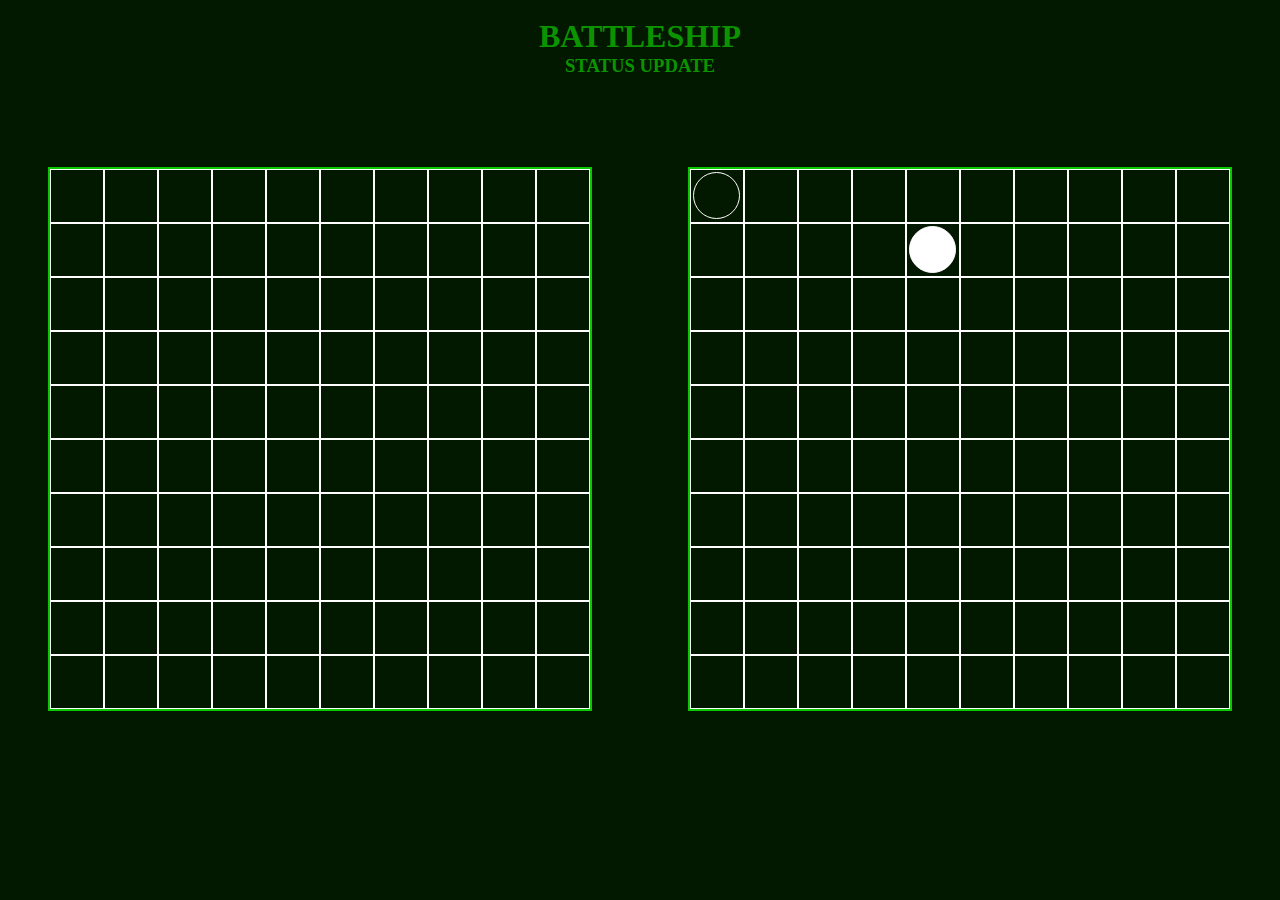
==== game.html @ 8d37f4f3 "initialise HTML, implement game interface" ====
<!DOCTYPE html>
<html lang="en">
<head>
    <meta charset="UTF-8">
    <meta http-equiv="X-UA-Compatible" content="IE=edge">
    <meta name="viewport" content="width=device-width, initial-scale=1.0">
    <title>BATTLESHIP</title>

    <link rel="stylesheet" href="./stylesheets/game_style.css">
    <script src="./js/game.js"></script>
</head>
<body>
    <header>
        <h1>BATTLESHIP</h1>
        <h3>STATUS UPDATE</h3>
    </header>

    <div class="board" >
        <board class="boards" id="board1">
            <div class="spaces" id="r0c0"></div>
            <div class="spaces" id="r0c1"></div>
            <div class="spaces" id="r0c2"></div>
            <div class="spaces" id="r0c3"></div>
            <div class="spaces" id="r0c4"></div>
            <div class="spaces" id="r0c5"></div>
            <div class="spaces" id="r0c6"></div>
            <div class="spaces" id="r0c7"></div>
            <div class="spaces" id="r0c8"></div>
            <div class="spaces" id="r0c9"></div>          
            
            <div class="spaces" id="r1c0"></div>
            <div class="spaces" id="r1c1"></div>
            <div class="spaces" id="r1c2"></div>
            <div class="spaces" id="r1c3"></div>
            <div class="spaces" id="r1c4"></div>
            <div class="spaces" id="r1c5"></div>
            <div class="spaces" id="r1c6"></div>
            <div class="spaces" id="r1c7"></div>
            <div class="spaces" id="r1c8"></div>
            <div class="spaces" id="r1c9"></div>            

            <div class="spaces" id="r2c0"></div>
            <div class="spaces" id="r2c1"></div>
            <div class="spaces" id="r2c2"></div>
            <div class="spaces" id="r2c3"></div>
            <div class="spaces" id="r2c4"></div>
            <div class="spaces" id="r2c5"></div>
            <div class="spaces" id="r2c6"></div>
            <div class="spaces" id="r2c7"></div>
            <div class="spaces" id="r2c8"></div>
            <div class="spaces" id="r2c9"></div>            

            <div class="spaces" id="r3c0"></div>
            <div class="spaces" id="r3c1"></div>
            <div class="spaces" id="r3c2"></div>
            <div class="spaces" id="r3c3"></div>
            <div class="spaces" id="r3c4"></div>
            <div class="spaces" id="r3c5"></div>
            <div class="spaces" id="r3c6"></div>
            <div class="spaces" id="r3c7"></div>
            <div class="spaces" id="r3c8"></div>
            <div class="spaces" id="r3c9"></div>            

            <div class="spaces" id="r4c0"></div>
            <div class="spaces" id="r4c1"></div>
            <div class="spaces" id="r4c2"></div>
            <div class="spaces" id="r4c3"></div>
            <div class="spaces" id="r4c4"></div>
            <div class="spaces" id="r4c5"></div>
            <div class="spaces" id="r4c6"></div>
            <div class="spaces" id="r4c7"></div>
            <div class="spaces" id="r4c8"></div>
            <div class="spaces" id="r4c9"></div>            

            <div class="spaces" id="r5c0"></div>
            <div class="spaces" id="r5c1"></div>
            <div class="spaces" id="r5c2"></div>
            <div class="spaces" id="r5c3"></div>
            <div class="spaces" id="r5c4"></div>
            <div class="spaces" id="r5c5"></div>
            <div class="spaces" id="r5c6"></div>
            <div class="spaces" id="r5c7"></div>
            <div class="spaces" id="r5c8"></div>
            <div class="spaces" id="r5c9"></div>            

            <div class="spaces" id="r6c0"></div>
            <div class="spaces" id="r6c1"></div>
            <div class="spaces" id="r6c2"></div>
            <div class="spaces" id="r6c3"></div>
            <div class="spaces" id="r6c4"></div>
            <div class="spaces" id="r6c5"></div>
            <div class="spaces" id="r6c6"></div>
            <div class="spaces" id="r6c7"></div>
            <div class="spaces" id="r6c8"></div>
            <div class="spaces" id="r6c9"></div>            

            <div class="spaces" id="r7c0"></div>
            <div class="spaces" id="r7c1"></div>
            <div class="spaces" id="r7c2"></div>
            <div class="spaces" id="r7c3"></div>
            <div class="spaces" id="r7c4"></div>
            <div class="spaces" id="r7c5"></div>
            <div class="spaces" id="r7c6"></div>
            <div class="spaces" id="r7c7"></div>
            <div class="spaces" id="r7c8"></div>
            <div class="spaces" id="r7c9"></div>            

            <div class="spaces" id="r8c0"></div>
            <div class="spaces" id="r8c1"></div>
            <div class="spaces" id="r8c2"></div>
            <div class="spaces" id="r8c3"></div>
            <div class="spaces" id="r8c4"></div>
            <div class="spaces" id="r8c5"></div>
            <div class="spaces" id="r8c6"></div>
            <div class="spaces" id="r8c7"></div>
            <div class="spaces" id="r8c8"></div>
            <div class="spaces" id="r8c9"></div>            

            <div class="spaces" id="r9c0"></div>
            <div class="spaces" id="r9c1"></div>
            <div class="spaces" id="r9c2"></div>
            <div class="spaces" id="r9c3"></div>
            <div class="spaces" id="r9c4"></div>
            <div class="spaces" id="r9c5"></div>
            <div class="spaces" id="r9c6"></div>
            <div class="spaces" id="r9c7"></div>
            <div class="spaces" id="r9c8"></div>
            <div class="spaces" id="r9c9"></div>            
            
        </board>
        <board class="boards" id="board2">
            <div class="spaces" id="r0c0"><div class="miss"></div></div>
            <div class="spaces" id="r0c1"></div>
            <div class="spaces" id="r0c2"></div>
            <div class="spaces" id="r0c3"></div>
            <div class="spaces" id="r0c4"></div>
            <div class="spaces" id="r0c5"></div>
            <div class="spaces" id="r0c6"></div>
            <div class="spaces" id="r0c7"></div>
            <div class="spaces" id="r0c8"></div>
            <div class="spaces" id="r0c9"></div>          
            
            <div class="spaces" id="r1c0"></div>
            <div class="spaces" id="r1c1"></div>
            <div class="spaces" id="r1c2"></div>
            <div class="spaces" id="r1c3"></div>
            <div class="spaces" id="r1c4"><div class="hit"></div></div>
            <div class="spaces" id="r1c5"></div>
            <div class="spaces" id="r1c6"></div>
            <div class="spaces" id="r1c7"></div>
            <div class="spaces" id="r1c8"></div>
            <div class="spaces" id="r1c9"></div>            

            <div class="spaces" id="r2c0"></div>
            <div class="spaces" id="r2c1"></div>
            <div class="spaces" id="r2c2"></div>
            <div class="spaces" id="r2c3"></div>
            <div class="spaces" id="r2c4"></div>
            <div class="spaces" id="r2c5"></div>
            <div class="spaces" id="r2c6"></div>
            <div class="spaces" id="r2c7"></div>
            <div class="spaces" id="r2c8"></div>
            <div class="spaces" id="r2c9"></div>            

            <div class="spaces" id="r3c0"></div>
            <div class="spaces" id="r3c1"></div>
            <div class="spaces" id="r3c2"></div>
            <div class="spaces" id="r3c3"></div>
            <div class="spaces" id="r3c4"></div>
            <div class="spaces" id="r3c5"></div>
            <div class="spaces" id="r3c6"></div>
            <div class="spaces" id="r3c7"></div>
            <div class="spaces" id="r3c8"></div>
            <div class="spaces" id="r3c9"></div>            

            <div class="spaces" id="r4c0"></div>
            <div class="spaces" id="r4c1"></div>
            <div class="spaces" id="r4c2"></div>
            <div class="spaces" id="r4c3"></div>
            <div class="spaces" id="r4c4"></div>
            <div class="spaces" id="r4c5"></div>
            <div class="spaces" id="r4c6"></div>
            <div class="spaces" id="r4c7"></div>
            <div class="spaces" id="r4c8"></div>
            <div class="spaces" id="r4c9"></div>            

            <div class="spaces" id="r5c0"></div>
            <div class="spaces" id="r5c1"></div>
            <div class="spaces" id="r5c2"></div>
            <div class="spaces" id="r5c3"></div>
            <div class="spaces" id="r5c4"></div>
            <div class="spaces" id="r5c5"></div>
            <div class="spaces" id="r5c6"></div>
            <div class="spaces" id="r5c7"></div>
            <div class="spaces" id="r5c8"></div>
            <div class="spaces" id="r5c9"></div>            

            <div class="spaces" id="r6c0"></div>
            <div class="spaces" id="r6c1"></div>
            <div class="spaces" id="r6c2"></div>
            <div class="spaces" id="r6c3"></div>
            <div class="spaces" id="r6c4"></div>
            <div class="spaces" id="r6c5"></div>
            <div class="spaces" id="r6c6"></div>
            <div class="spaces" id="r6c7"></div>
            <div class="spaces" id="r6c8"></div>
            <div class="spaces" id="r6c9"></div>            

            <div class="spaces" id="r7c0"></div>
            <div class="spaces" id="r7c1"></div>
            <div class="spaces" id="r7c2"></div>
            <div class="spaces" id="r7c3"></div>
            <div class="spaces" id="r7c4"></div>
            <div class="spaces" id="r7c5"></div>
            <div class="spaces" id="r7c6"></div>
            <div class="spaces" id="r7c7"></div>
            <div class="spaces" id="r7c8"></div>
            <div class="spaces" id="r7c9"></div>            

            <div class="spaces" id="r8c0"></div>
            <div class="spaces" id="r8c1"></div>
            <div class="spaces" id="r8c2"></div>
            <div class="spaces" id="r8c3"></div>
            <div class="spaces" id="r8c4"></div>
            <div class="spaces" id="r8c5"></div>
            <div class="spaces" id="r8c6"></div>
            <div class="spaces" id="r8c7"></div>
            <div class="spaces" id="r8c8"></div>
            <div class="spaces" id="r8c9"></div>            

            <div class="spaces" id="r9c0"></div>
            <div class="spaces" id="r9c1"></div>
            <div class="spaces" id="r9c2"></div>
            <div class="spaces" id="r9c3"></div>
            <div class="spaces" id="r9c4"></div>
            <div class="spaces" id="r9c5"></div>
            <div class="spaces" id="r9c6"></div>
            <div class="spaces" id="r9c7"></div>
            <div class="spaces" id="r9c8"></div>
            <div class="spaces" id="r9c9"></div>   
        </board>
    </div>
    
</body>
</html>
---- stylesheets/game_style.css ----
* {
    margin: 0;
    color: #0c9300;
}

body {
    margin-top: 2vmin;
    background-color: #021900;
    
}

header {
    margin-top: 2vmin;
    text-align: center;    
}

.board {
    margin-top: 10vmin;
    display: flex;
    flex-direction: row;
    justify-content: space-around;
}

#board1 {
    display: grid;
    border: solid 2px #09c900;
    grid-template-columns: repeat(10, 6vmin [col-start]);
    grid-template-rows: repeat(10, 6vmin [row-start]);
}

#board2 {
    display: grid;
    border: solid 2px #09c900;
    grid-template-columns: repeat(10, 6vmin [col-start]);
    grid-template-rows: repeat(10, 6vmin [row-start]);
}

.spaces {
    border: solid 1px white;

}

.spaces:hover {
    cursor: pointer;
}

.hit {
    height: 5vmin;
    width: 5vmin;
    margin: 2px;
    border: solid 1px white;
    border-radius: 50%;
    background-color: white;
}

.miss {
    height: 5vmin;
    width: 5vmin;
    margin: 2px;
    border: solid 1px white;
    border-radius: 50%;
}
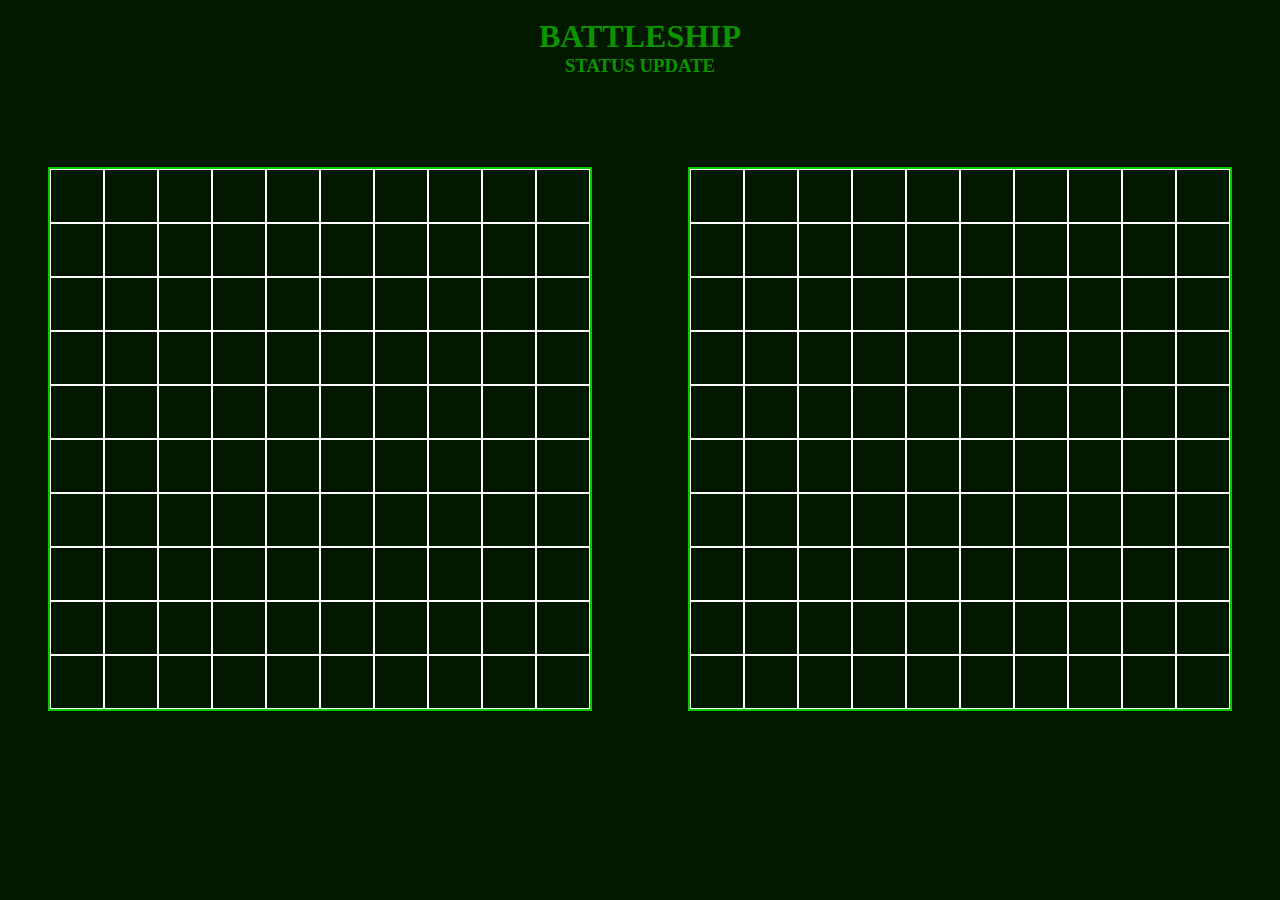
==== commit 65784006: "Clean up game.html, implemented generating grids dynamically in JS" ====
--- a/game.html
+++ b/game.html
@@ -7,7 +7,7 @@
     <title>BATTLESHIP</title>
 
     <link rel="stylesheet" href="./stylesheets/game_style.css">
-    <script src="./js/game.js"></script>
+    <script defer src="./js/game.js"></script>
 </head>
 <body>
     <header>
@@ -16,228 +16,10 @@
     </header>
 
     <div class="board" >
-        <board class="boards" id="board1">
-            <div class="spaces" id="r0c0"></div>
-            <div class="spaces" id="r0c1"></div>
-            <div class="spaces" id="r0c2"></div>
-            <div class="spaces" id="r0c3"></div>
-            <div class="spaces" id="r0c4"></div>
-            <div class="spaces" id="r0c5"></div>
-            <div class="spaces" id="r0c6"></div>
-            <div class="spaces" id="r0c7"></div>
-            <div class="spaces" id="r0c8"></div>
-            <div class="spaces" id="r0c9"></div>          
-            
-            <div class="spaces" id="r1c0"></div>
-            <div class="spaces" id="r1c1"></div>
-            <div class="spaces" id="r1c2"></div>
-            <div class="spaces" id="r1c3"></div>
-            <div class="spaces" id="r1c4"></div>
-            <div class="spaces" id="r1c5"></div>
-            <div class="spaces" id="r1c6"></div>
-            <div class="spaces" id="r1c7"></div>
-            <div class="spaces" id="r1c8"></div>
-            <div class="spaces" id="r1c9"></div>            
-
-            <div class="spaces" id="r2c0"></div>
-            <div class="spaces" id="r2c1"></div>
-            <div class="spaces" id="r2c2"></div>
-            <div class="spaces" id="r2c3"></div>
-            <div class="spaces" id="r2c4"></div>
-            <div class="spaces" id="r2c5"></div>
-            <div class="spaces" id="r2c6"></div>
-            <div class="spaces" id="r2c7"></div>
-            <div class="spaces" id="r2c8"></div>
-            <div class="spaces" id="r2c9"></div>            
-
-            <div class="spaces" id="r3c0"></div>
-            <div class="spaces" id="r3c1"></div>
-            <div class="spaces" id="r3c2"></div>
-            <div class="spaces" id="r3c3"></div>
-            <div class="spaces" id="r3c4"></div>
-            <div class="spaces" id="r3c5"></div>
-            <div class="spaces" id="r3c6"></div>
-            <div class="spaces" id="r3c7"></div>
-            <div class="spaces" id="r3c8"></div>
-            <div class="spaces" id="r3c9"></div>            
-
-            <div class="spaces" id="r4c0"></div>
-            <div class="spaces" id="r4c1"></div>
-            <div class="spaces" id="r4c2"></div>
-            <div class="spaces" id="r4c3"></div>
-            <div class="spaces" id="r4c4"></div>
-            <div class="spaces" id="r4c5"></div>
-            <div class="spaces" id="r4c6"></div>
-            <div class="spaces" id="r4c7"></div>
-            <div class="spaces" id="r4c8"></div>
-            <div class="spaces" id="r4c9"></div>            
-
-            <div class="spaces" id="r5c0"></div>
-            <div class="spaces" id="r5c1"></div>
-            <div class="spaces" id="r5c2"></div>
-            <div class="spaces" id="r5c3"></div>
-            <div class="spaces" id="r5c4"></div>
-            <div class="spaces" id="r5c5"></div>
-            <div class="spaces" id="r5c6"></div>
-            <div class="spaces" id="r5c7"></div>
-            <div class="spaces" id="r5c8"></div>
-            <div class="spaces" id="r5c9"></div>            
-
-            <div class="spaces" id="r6c0"></div>
-            <div class="spaces" id="r6c1"></div>
-            <div class="spaces" id="r6c2"></div>
-            <div class="spaces" id="r6c3"></div>
-            <div class="spaces" id="r6c4"></div>
-            <div class="spaces" id="r6c5"></div>
-            <div class="spaces" id="r6c6"></div>
-            <div class="spaces" id="r6c7"></div>
-            <div class="spaces" id="r6c8"></div>
-            <div class="spaces" id="r6c9"></div>            
-
-            <div class="spaces" id="r7c0"></div>
-            <div class="spaces" id="r7c1"></div>
-            <div class="spaces" id="r7c2"></div>
-            <div class="spaces" id="r7c3"></div>
-            <div class="spaces" id="r7c4"></div>
-            <div class="spaces" id="r7c5"></div>
-            <div class="spaces" id="r7c6"></div>
-            <div class="spaces" id="r7c7"></div>
-            <div class="spaces" id="r7c8"></div>
-            <div class="spaces" id="r7c9"></div>            
-
-            <div class="spaces" id="r8c0"></div>
-            <div class="spaces" id="r8c1"></div>
-            <div class="spaces" id="r8c2"></div>
-            <div class="spaces" id="r8c3"></div>
-            <div class="spaces" id="r8c4"></div>
-            <div class="spaces" id="r8c5"></div>
-            <div class="spaces" id="r8c6"></div>
-            <div class="spaces" id="r8c7"></div>
-            <div class="spaces" id="r8c8"></div>
-            <div class="spaces" id="r8c9"></div>            
-
-            <div class="spaces" id="r9c0"></div>
-            <div class="spaces" id="r9c1"></div>
-            <div class="spaces" id="r9c2"></div>
-            <div class="spaces" id="r9c3"></div>
-            <div class="spaces" id="r9c4"></div>
-            <div class="spaces" id="r9c5"></div>
-            <div class="spaces" id="r9c6"></div>
-            <div class="spaces" id="r9c7"></div>
-            <div class="spaces" id="r9c8"></div>
-            <div class="spaces" id="r9c9"></div>            
+        <board id="board1">
             
         </board>
         <board class="boards" id="board2">
-            <div class="spaces" id="r0c0"><div class="miss"></div></div>
-            <div class="spaces" id="r0c1"></div>
-            <div class="spaces" id="r0c2"></div>
-            <div class="spaces" id="r0c3"></div>
-            <div class="spaces" id="r0c4"></div>
-            <div class="spaces" id="r0c5"></div>
-            <div class="spaces" id="r0c6"></div>
-            <div class="spaces" id="r0c7"></div>
-            <div class="spaces" id="r0c8"></div>
-            <div class="spaces" id="r0c9"></div>          
-            
-            <div class="spaces" id="r1c0"></div>
-            <div class="spaces" id="r1c1"></div>
-            <div class="spaces" id="r1c2"></div>
-            <div class="spaces" id="r1c3"></div>
-            <div class="spaces" id="r1c4"><div class="hit"></div></div>
-            <div class="spaces" id="r1c5"></div>
-            <div class="spaces" id="r1c6"></div>
-            <div class="spaces" id="r1c7"></div>
-            <div class="spaces" id="r1c8"></div>
-            <div class="spaces" id="r1c9"></div>            
-
-            <div class="spaces" id="r2c0"></div>
-            <div class="spaces" id="r2c1"></div>
-            <div class="spaces" id="r2c2"></div>
-            <div class="spaces" id="r2c3"></div>
-            <div class="spaces" id="r2c4"></div>
-            <div class="spaces" id="r2c5"></div>
-            <div class="spaces" id="r2c6"></div>
-            <div class="spaces" id="r2c7"></div>
-            <div class="spaces" id="r2c8"></div>
-            <div class="spaces" id="r2c9"></div>            
-
-            <div class="spaces" id="r3c0"></div>
-            <div class="spaces" id="r3c1"></div>
-            <div class="spaces" id="r3c2"></div>
-            <div class="spaces" id="r3c3"></div>
-            <div class="spaces" id="r3c4"></div>
-            <div class="spaces" id="r3c5"></div>
-            <div class="spaces" id="r3c6"></div>
-            <div class="spaces" id="r3c7"></div>
-            <div class="spaces" id="r3c8"></div>
-            <div class="spaces" id="r3c9"></div>            
-
-            <div class="spaces" id="r4c0"></div>
-            <div class="spaces" id="r4c1"></div>
-            <div class="spaces" id="r4c2"></div>
-            <div class="spaces" id="r4c3"></div>
-            <div class="spaces" id="r4c4"></div>
-            <div class="spaces" id="r4c5"></div>
-            <div class="spaces" id="r4c6"></div>
-            <div class="spaces" id="r4c7"></div>
-            <div class="spaces" id="r4c8"></div>
-            <div class="spaces" id="r4c9"></div>            
-
-            <div class="spaces" id="r5c0"></div>
-            <div class="spaces" id="r5c1"></div>
-            <div class="spaces" id="r5c2"></div>
-            <div class="spaces" id="r5c3"></div>
-            <div class="spaces" id="r5c4"></div>
-            <div class="spaces" id="r5c5"></div>
-            <div class="spaces" id="r5c6"></div>
-            <div class="spaces" id="r5c7"></div>
-            <div class="spaces" id="r5c8"></div>
-            <div class="spaces" id="r5c9"></div>            
-
-            <div class="spaces" id="r6c0"></div>
-            <div class="spaces" id="r6c1"></div>
-            <div class="spaces" id="r6c2"></div>
-            <div class="spaces" id="r6c3"></div>
-            <div class="spaces" id="r6c4"></div>
-            <div class="spaces" id="r6c5"></div>
-            <div class="spaces" id="r6c6"></div>
-            <div class="spaces" id="r6c7"></div>
-            <div class="spaces" id="r6c8"></div>
-            <div class="spaces" id="r6c9"></div>            
-
-            <div class="spaces" id="r7c0"></div>
-            <div class="spaces" id="r7c1"></div>
-            <div class="spaces" id="r7c2"></div>
-            <div class="spaces" id="r7c3"></div>
-            <div class="spaces" id="r7c4"></div>
-            <div class="spaces" id="r7c5"></div>
-            <div class="spaces" id="r7c6"></div>
-            <div class="spaces" id="r7c7"></div>
-            <div class="spaces" id="r7c8"></div>
-            <div class="spaces" id="r7c9"></div>            
-
-            <div class="spaces" id="r8c0"></div>
-            <div class="spaces" id="r8c1"></div>
-            <div class="spaces" id="r8c2"></div>
-            <div class="spaces" id="r8c3"></div>
-            <div class="spaces" id="r8c4"></div>
-            <div class="spaces" id="r8c5"></div>
-            <div class="spaces" id="r8c6"></div>
-            <div class="spaces" id="r8c7"></div>
-            <div class="spaces" id="r8c8"></div>
-            <div class="spaces" id="r8c9"></div>            
-
-            <div class="spaces" id="r9c0"></div>
-            <div class="spaces" id="r9c1"></div>
-            <div class="spaces" id="r9c2"></div>
-            <div class="spaces" id="r9c3"></div>
-            <div class="spaces" id="r9c4"></div>
-            <div class="spaces" id="r9c5"></div>
-            <div class="spaces" id="r9c6"></div>
-            <div class="spaces" id="r9c7"></div>
-            <div class="spaces" id="r9c8"></div>
-            <div class="spaces" id="r9c9"></div>   
         </board>
     </div>
     
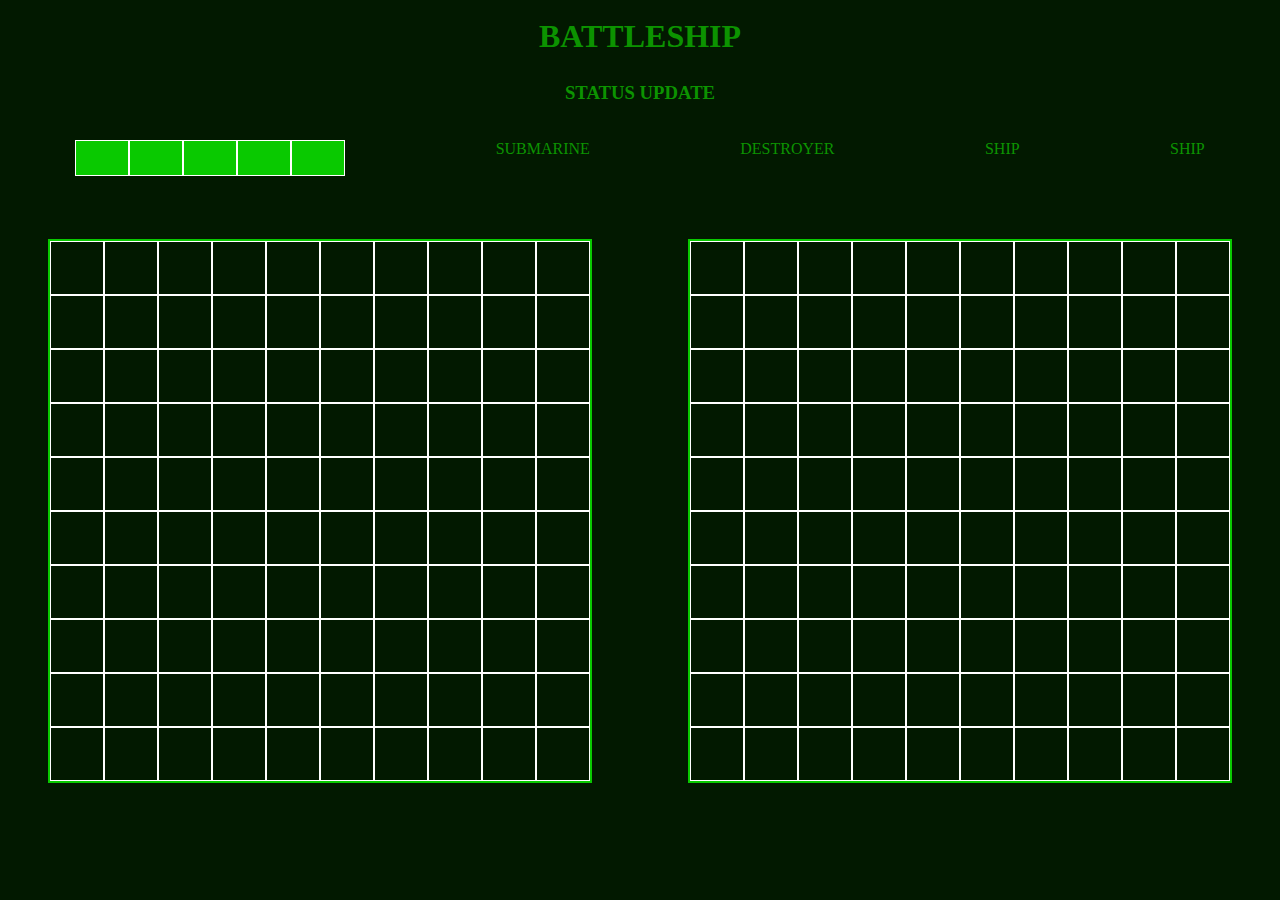
==== commit 76f34398: "beginning implementation of ship placement" ====
--- a/game.html
+++ b/game.html
@@ -7,14 +7,26 @@
     <title>BATTLESHIP</title>
 
     <link rel="stylesheet" href="./stylesheets/game_style.css">
-    <script defer src="./js/game.js"></script>
+    <script defer src="./js/game-page/game.js"></script>
 </head>
 <body>
     <header>
         <h1>BATTLESHIP</h1>
-        <h3>STATUS UPDATE</h3>
     </header>
-
+    <h3 id="statusMessage">STATUS UPDATE</h3>
+    <nav>
+        <div class="ship" id="1carrier" draggable="true">
+            <div class="shipSpace"></div>
+            <div class="shipSpace"></div>
+            <div class="shipSpace"></div>
+            <div class="shipSpace"></div>
+            <div class="shipSpace"></div>
+        </div>
+        <div>SUBMARINE</div>
+        <div>DESTROYER</div>
+        <div>SHIP</div>
+        <div>SHIP</div>
+    </nav>
     <div class="board" >
         <board id="board1">
             
--- a/stylesheets/game_style.css
+++ b/stylesheets/game_style.css
@@ -6,12 +6,39 @@
 body {
     margin-top: 2vmin;
     background-color: #021900;
+    text-align: center;
     
+}
+
+body > #statusMessage {
+    margin-top: 3vmin;
 }
 
 header {
     margin-top: 2vmin;
     text-align: center;    
+    display: flex;
+    justify-content: center;
+}
+
+nav {
+    margin-top: 4vmin;
+    margin-bottom: -3vmin;
+    display: flex;
+    flex-wrap: wrap;
+    flex-direction: row;
+    justify-content: space-around;
+    height: 4vmin;
+}
+
+.ship {
+    display:grid;
+    grid-template-columns: repeat(5, 6vmin [col-start]);
+}
+
+.shipSpace {
+    border: solid 1px white;
+    background-color: #09c900;
 }
 
 .board {
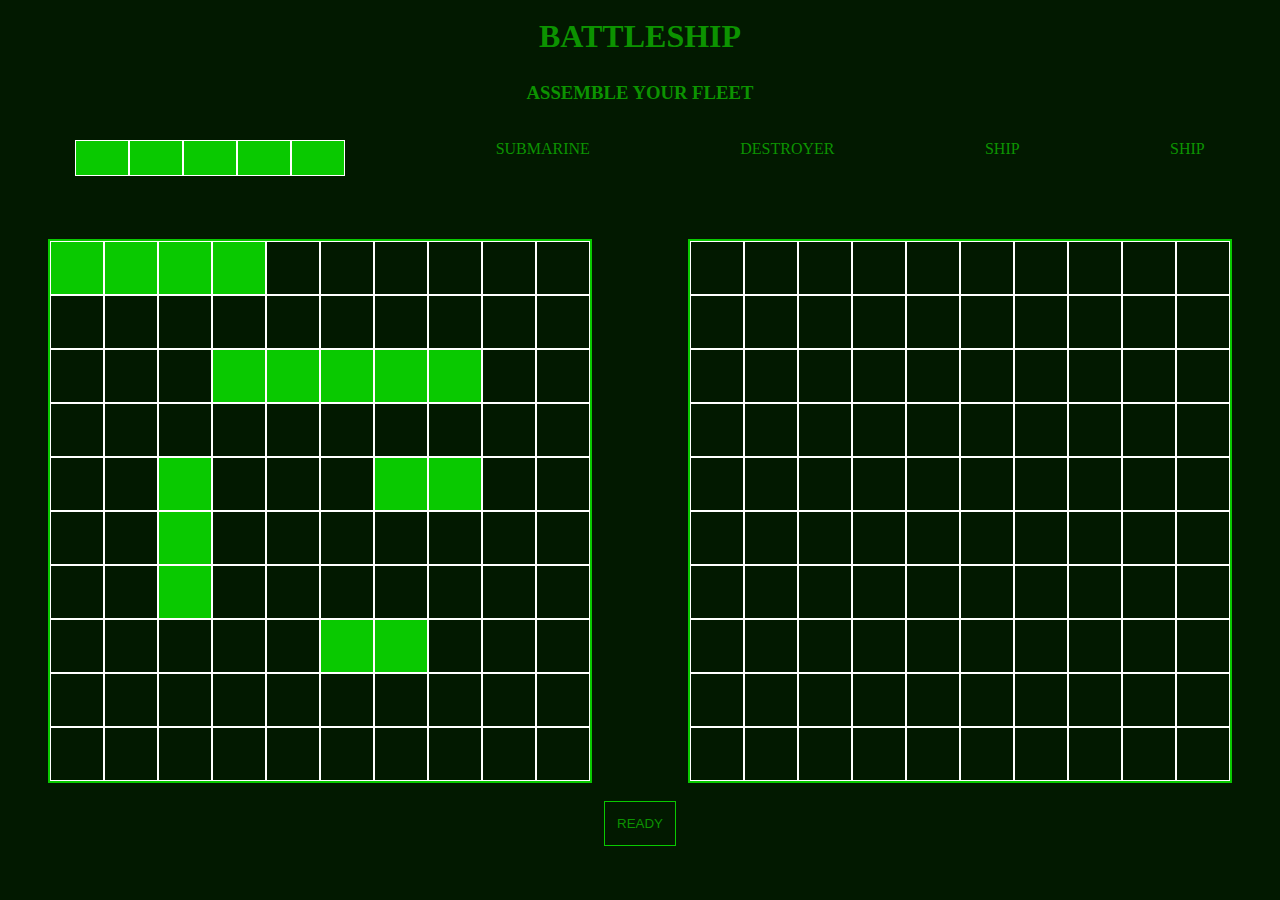
==== commit e7836a20: "Implement Main Gameply Loop" ====
--- a/game.html
+++ b/game.html
@@ -29,11 +29,11 @@
     </nav>
     <div class="board" >
         <board id="board1">
-            
         </board>
         <board class="boards" id="board2">
         </board>
     </div>
+    <button id="launchButton">Fire</button>
     
 </body>
 </html>--- a/stylesheets/game_style.css
+++ b/stylesheets/game_style.css
@@ -29,6 +29,20 @@
     flex-direction: row;
     justify-content: space-around;
     height: 4vmin;
+}
+
+button {
+    margin-top: 2vmin;
+    height: 5vmin;
+    width: 8vmin;
+    background-color: #021900;
+    border: solid 1px #09c900
+}
+
+button:hover {
+    cursor: pointer;
+    color: #021900;
+    background-color: #09c900;
 }
 
 .ship {
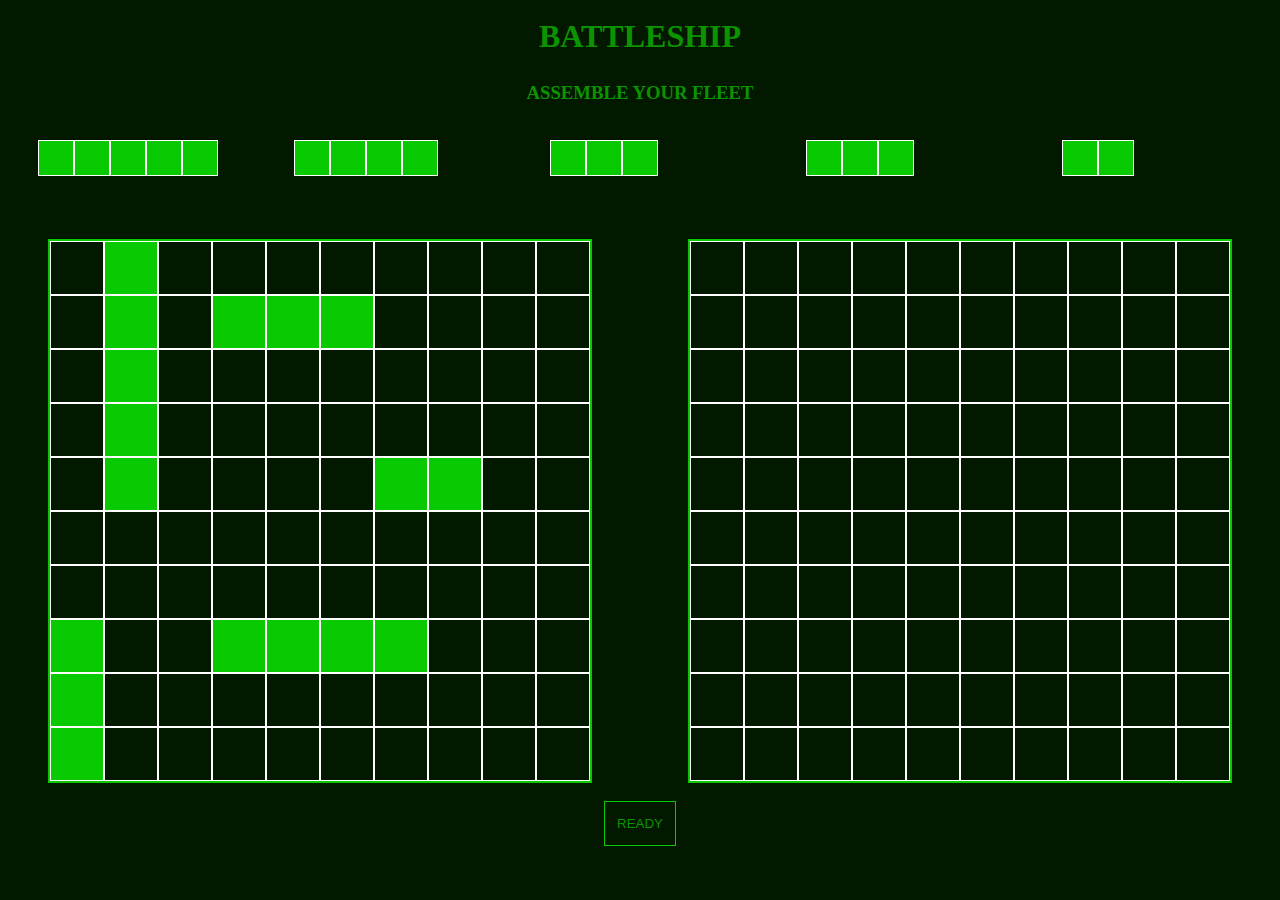
==== commit 48b04217: "clean up game display and code" ====
--- a/game.html
+++ b/game.html
@@ -15,17 +15,33 @@
     </header>
     <h3 id="statusMessage">STATUS UPDATE</h3>
     <nav>
-        <div class="ship" id="1carrier" draggable="true">
+        <div class="ship" draggable="true">
             <div class="shipSpace"></div>
             <div class="shipSpace"></div>
             <div class="shipSpace"></div>
             <div class="shipSpace"></div>
             <div class="shipSpace"></div>
         </div>
-        <div>SUBMARINE</div>
-        <div>DESTROYER</div>
-        <div>SHIP</div>
-        <div>SHIP</div>
+        <div class ="ship" draggable="true">
+            <div class="shipSpace"></div>
+            <div class="shipSpace"></div>
+            <div class="shipSpace"></div>
+            <div class="shipSpace"></div>
+        </div>
+        <div class ="ship" draggable="true">
+            <div class="shipSpace"></div>
+            <div class="shipSpace"></div>
+            <div class="shipSpace"></div>
+        </div>
+        <div class ="ship" draggable="true">
+            <div class="shipSpace"></div>
+            <div class="shipSpace"></div>
+            <div class="shipSpace"></div>
+        </div>
+        <div class ="ship" draggable="true">
+            <div class="shipSpace"></div>
+            <div class="shipSpace"></div>
+        </div>
     </nav>
     <div class="board" >
         <board id="board1">
--- a/stylesheets/game_style.css
+++ b/stylesheets/game_style.css
@@ -47,7 +47,7 @@
 
 .ship {
     display:grid;
-    grid-template-columns: repeat(5, 6vmin [col-start]);
+    grid-template-columns: repeat(5, 4vmin [col-start]);
 }
 
 .shipSpace {
